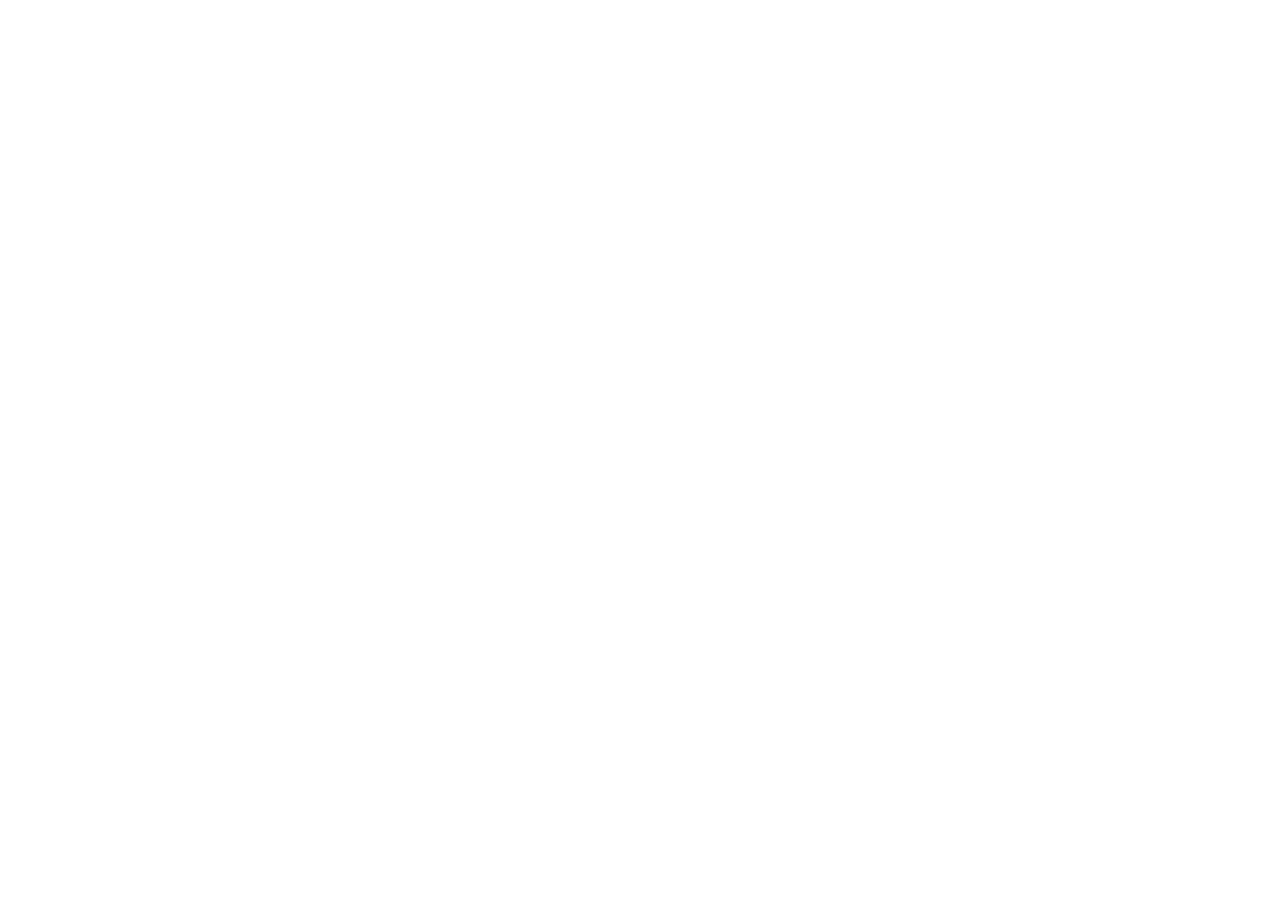
==== index.html @ dc6ab936 "test" ====
<!DOCTYPE html>
<html lang="en">
<head>
    <meta charset="UTF-8">
    <meta name="viewport" content="width=device-width, initial-scale=1.0">
    <title>Document</title>
</head>
<body>
    <script src="index.js"></script>
</body>
</html>
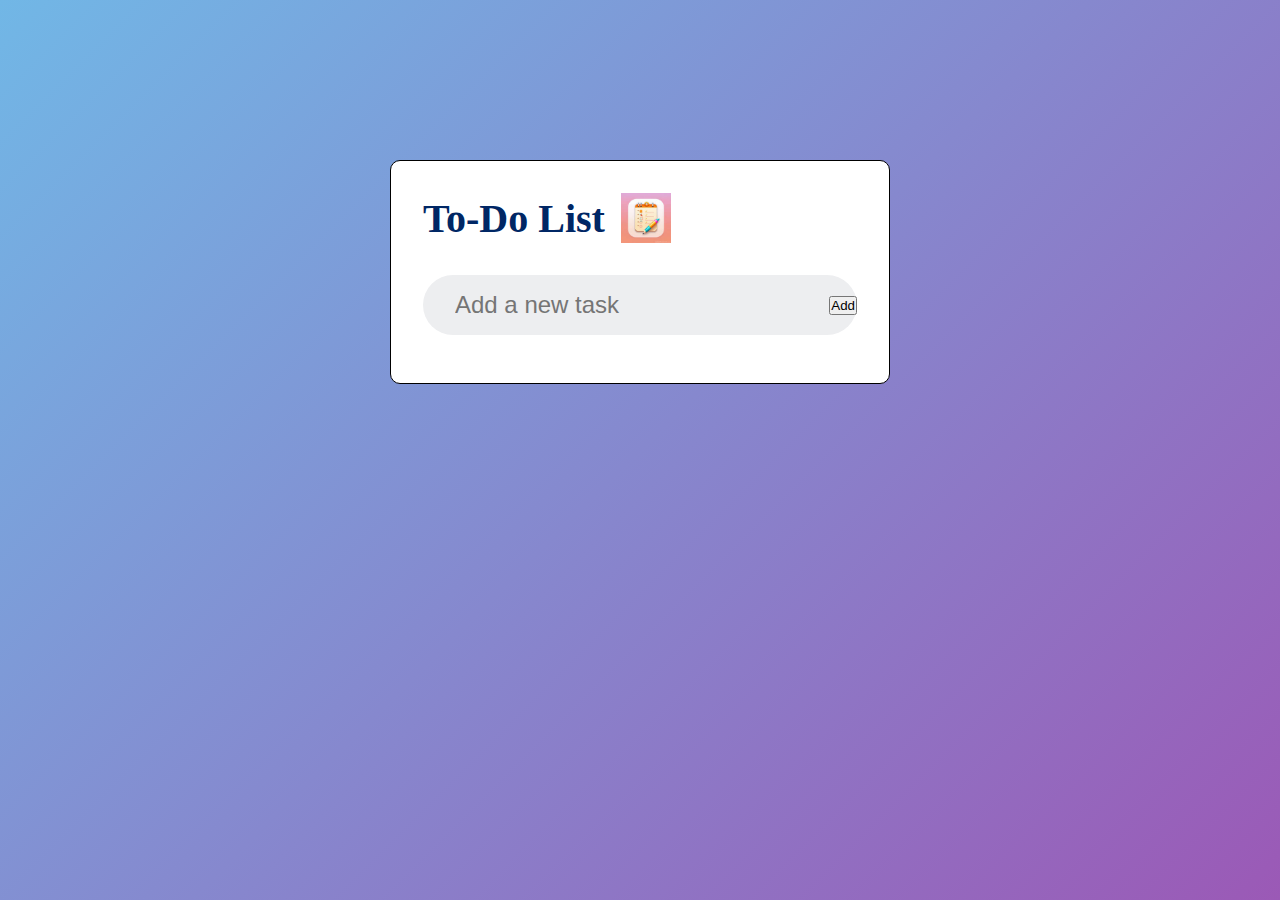
==== commit 2fc6e1ac: "styled the input textbox" ====
--- a/index.html
+++ b/index.html
@@ -3,9 +3,21 @@
 <head>
     <meta charset="UTF-8">
     <meta name="viewport" content="width=device-width, initial-scale=1.0">
-    <title>Document</title>
+    <title>To Do List</title>
+    <link rel="stylesheet" href="styles.css">
 </head>
 <body>
+    <div class="container">
+        <div class="todo-app">
+            <h2>To-Do List <img src="images/todoListIcon.jpg" alt="icon of a todo list with a pencil and paper"></h2>
+            <div class="row">
+                <input type="text" id="input-box" placeholder="Add a new task">
+                <button class="todo-button" type="submit">Add</button>
+            </div>
+
+
+        </div>
+    </div>
     <script src="index.js"></script>
 </body>
 </html>--- a/styles.css
+++ b/styles.css
@@ -0,0 +1,65 @@
+@import url('https://fonts.googleapis.com/css2?family=Mea+Culpa&display=swap');
+
+
+.mea-culpa-regular {
+    font-family: "Mea Culpa", cursive;
+    font-weight: 400;
+    font-style: normal;
+  }
+
+  *{
+    margin: 0;
+    padding: 0;
+    box-sizing: border-box;
+}
+/*Formats the entire page*/
+.container {
+    width:100%;
+    min-height: 100vh;
+    background: linear-gradient(135deg, #71b7e6, #9b59b6);
+    padding: 10rem
+}
+/*Formats the div container todo-app*/
+.todo-app {
+    border:black 1px solid;
+    width: 100%; /*takes up 100% of the container */
+    max-width: 500px; /*sets the max width of the 100% container to 500px making the width across the page shorter */
+    background: #fff; /*sets the background color of the container */
+    margin: 0 auto; /*centers the container */
+    padding: 2rem;
+    border-radius: 10px;
+}
+.todo-app h2 {
+    font-size: 2.5rem;
+    font-weight: 700;
+    color: #002765;
+    display: flex; /*makes the h2 a flexbox */
+    align-items: center; /*centers the items in the flexbox */
+    margin-bottom: 2rem;
+}
+.todo-app h2 img {
+    width: 50px;
+    margin-left: 1rem; /*sets the margin to the left of the image */
+}
+/*Formats the div container row*/
+.row {
+    /* border:black 5px solid; */
+    background: #edeef0; /*sets the background color of the row */
+    display: flex; /*makes the row a flexbox */
+    justify-content: space-between; /*sets the space between the items in the flexbox */
+    align-items: center; /*centers the items in the flexbox */
+    margin-bottom: 1rem;
+    padding-left: 1rem; /*sets the padding to the left of the row */
+    border-radius: 30px;
+}
+input {
+    flex: 1; /*sets the input to take up the entire space of the row */
+    border: none; /*removes the border */
+    outline: none; /*removes the outline */
+    background: transparent; /*sets the background to transparent */
+    font-size: 1.5rem;
+    font-weight: 14px;
+    padding: 1rem;
+}
+
+  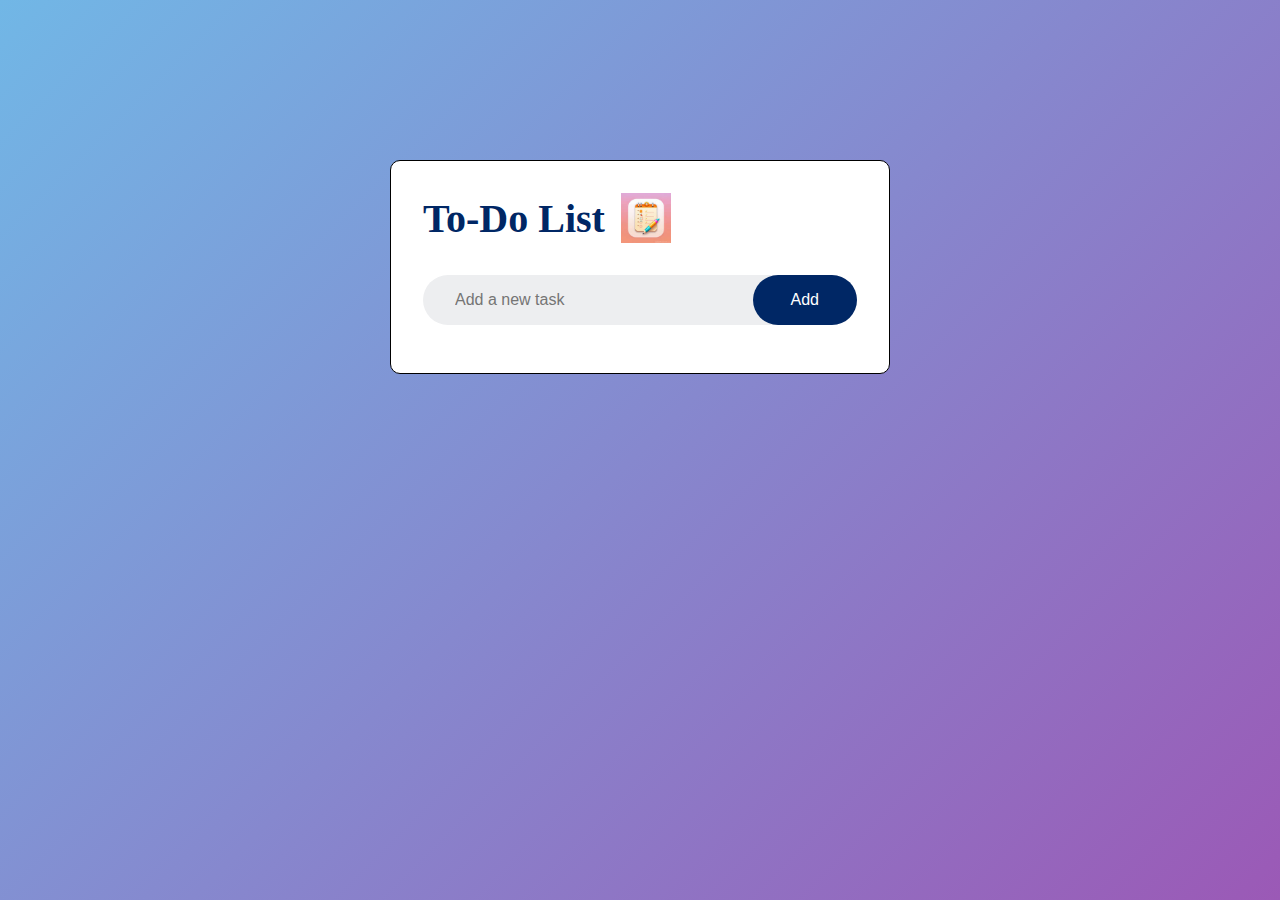
==== commit 377aee41: "created eventListener function" ====
--- a/index.html
+++ b/index.html
@@ -12,8 +12,13 @@
             <h2>To-Do List <img src="images/todoListIcon.jpg" alt="icon of a todo list with a pencil and paper"></h2>
             <div class="row">
                 <input type="text" id="input-box" placeholder="Add a new task">
-                <button class="todo-button" type="submit">Add</button>
+                <button id="todo-button" type="submit">Add</button>
             </div>
+            <ul id="list-container">
+                <!-- <li class="checked">Task 1</li>
+                <li>Task 2</li>
+                <li>Task 3</li> -->
+            </ul>
 
 
         </div>
--- a/styles.css
+++ b/styles.css
@@ -11,6 +11,7 @@
     margin: 0;
     padding: 0;
     box-sizing: border-box;
+    
 }
 /*Formats the entire page*/
 .container {
@@ -57,9 +58,61 @@
     border: none; /*removes the border */
     outline: none; /*removes the outline */
     background: transparent; /*sets the background to transparent */
-    font-size: 1.5rem;
+    font-size: 1rem;
     font-weight: 14px;
     padding: 1rem;
 }
+button {
+    border: none; /*removes the border */
+    outline: none; /*removes the outline */
+    background: #002765; 
+    color: #fff; 
+    padding: 16px 38px; 
+    font-size: 1rem; 
+    cursor: pointer;
+    border-radius: 40px; 
+}
 
-  +ul li {
+    list-style: none; /*removes the bullet points */
+    padding: 12px 8px 12px 50px;
+    user-select: none; /*prevents the user from selecting the text */
+    cursor: pointer;
+    position: relative;
+}
+
+ul li::before {
+    content: '';/*adds content to the list */
+    position: absolute; /*sets the position to absolute */
+    width: 20px;
+    height: 20px;
+    border-radius: 30%;
+    background-image: url(images/uncheckedmark.png);
+    background-size: cover;
+    background-position: center;
+    top: 12px; /*sets the top position */
+    left: 8px; /*sets the left position */
+}
+
+ul li.checked{
+    text-decoration: line-through;
+    color: #bcbcbc;
+}
+
+ul li.checked::before {
+    background-image: url(images/blkcheckmark.png);
+}
+ul li span {
+    position: absolute;
+    right: 0;
+    top: 5px;
+    width: 40px;
+    height: 40px;
+    line-height: 40px;
+    text-align: center;
+}
+
+ul li span:hover{
+    background: #edeef0;
+    cursor: pointer;
+}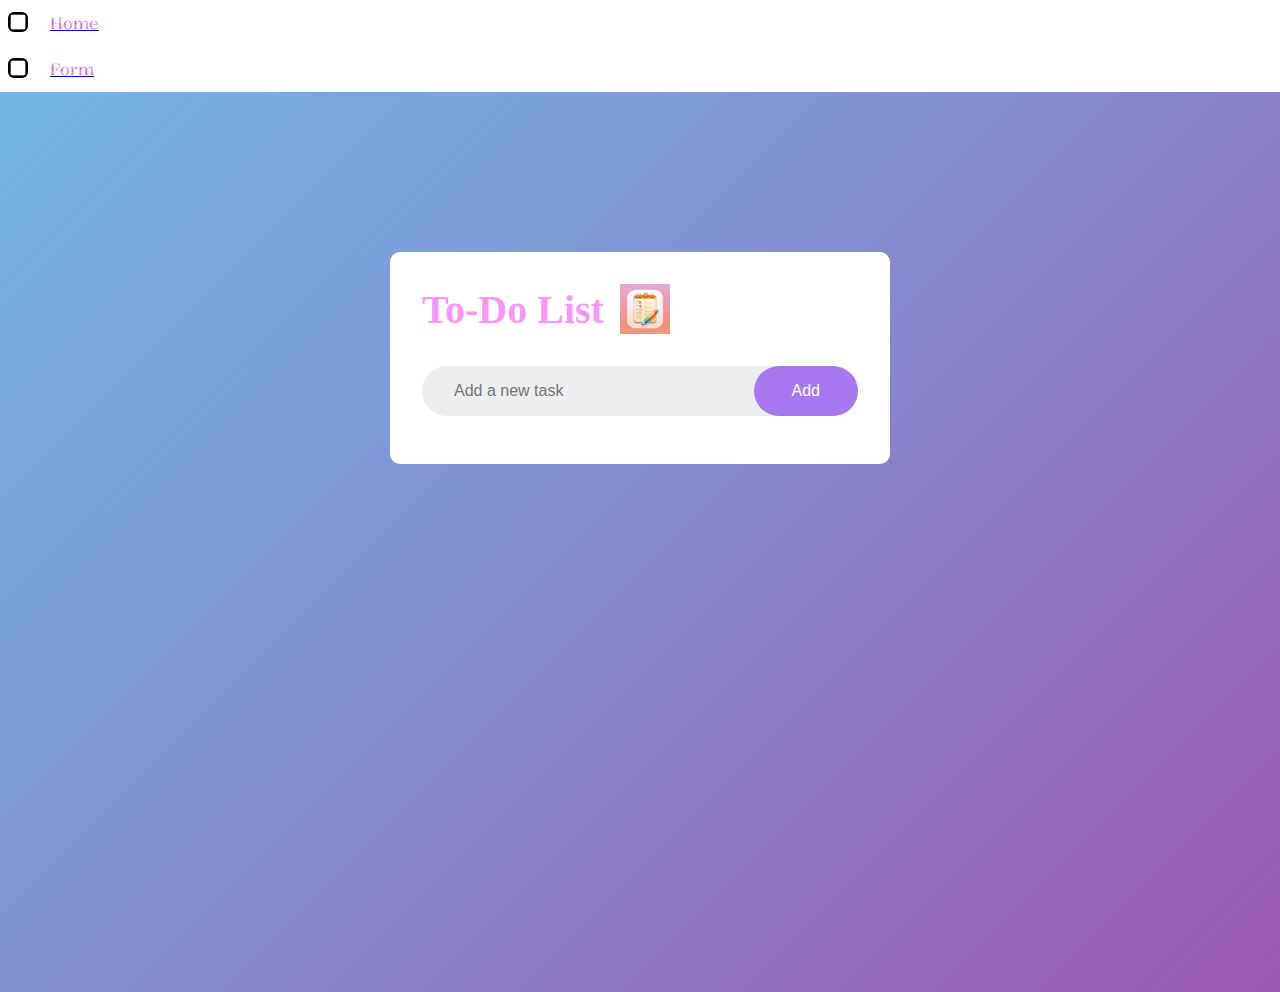
==== commit 5990909e: "added a userform" ====
--- a/index.html
+++ b/index.html
@@ -3,10 +3,18 @@
 <head>
     <meta charset="UTF-8">
     <meta name="viewport" content="width=device-width, initial-scale=1.0">
-    <title>To Do List</title>
+    <title>Moe's To Do List</title>
     <link rel="stylesheet" href="styles.css">
 </head>
 <body>
+    <header>
+        <nav>
+            <ul>
+                <li><a href="index.html">Home</a></li>
+                <li><a href="form.html">Form</a></li>
+            </ul>
+        </nav>
+    </header>
     <div class="container">
         <div class="todo-app">
             <h2>To-Do List <img src="images/todoListIcon.jpg" alt="icon of a todo list with a pencil and paper"></h2>
@@ -19,8 +27,6 @@
                 <li>Task 2</li>
                 <li>Task 3</li> -->
             </ul>
-
-
         </div>
     </div>
     <script src="index.js"></script>
--- a/styles.css
+++ b/styles.css
@@ -1,11 +1,20 @@
-@import url('https://fonts.googleapis.com/css2?family=Mea+Culpa&display=swap');
+@import url('https://fonts.googleapis.com/css2?family=Kalnia+Glaze:wght@600&family=Mea+Culpa&display=swap');
 
+.kalnia-glaze-600 {
+  font-family: "Kalnia Glaze", serif;
+  font-optical-sizing: auto;
+  font-weight: 600;
+  font-style: normal;
+  font-variation-settings:
+    "wdth" 100;
+}
 
 .mea-culpa-regular {
-    font-family: "Mea Culpa", cursive;
+    font-family: "Mea Culpa", serif;
     font-weight: 400;
     font-style: normal;
   }
+  
 
   *{
     margin: 0;
@@ -22,7 +31,6 @@
 }
 /*Formats the div container todo-app*/
 .todo-app {
-    border:black 1px solid;
     width: 100%; /*takes up 100% of the container */
     max-width: 500px; /*sets the max width of the 100% container to 500px making the width across the page shorter */
     background: #fff; /*sets the background color of the container */
@@ -33,7 +41,7 @@
 .todo-app h2 {
     font-size: 2.5rem;
     font-weight: 700;
-    color: #002765;
+    color: #f22bf285;
     display: flex; /*makes the h2 a flexbox */
     align-items: center; /*centers the items in the flexbox */
     margin-bottom: 2rem;
@@ -74,6 +82,7 @@
 }
 
 ul li {
+    font-family: "Kalnia Glaze", serif;
     list-style: none; /*removes the bullet points */
     padding: 12px 8px 12px 50px;
     user-select: none; /*prevents the user from selecting the text */
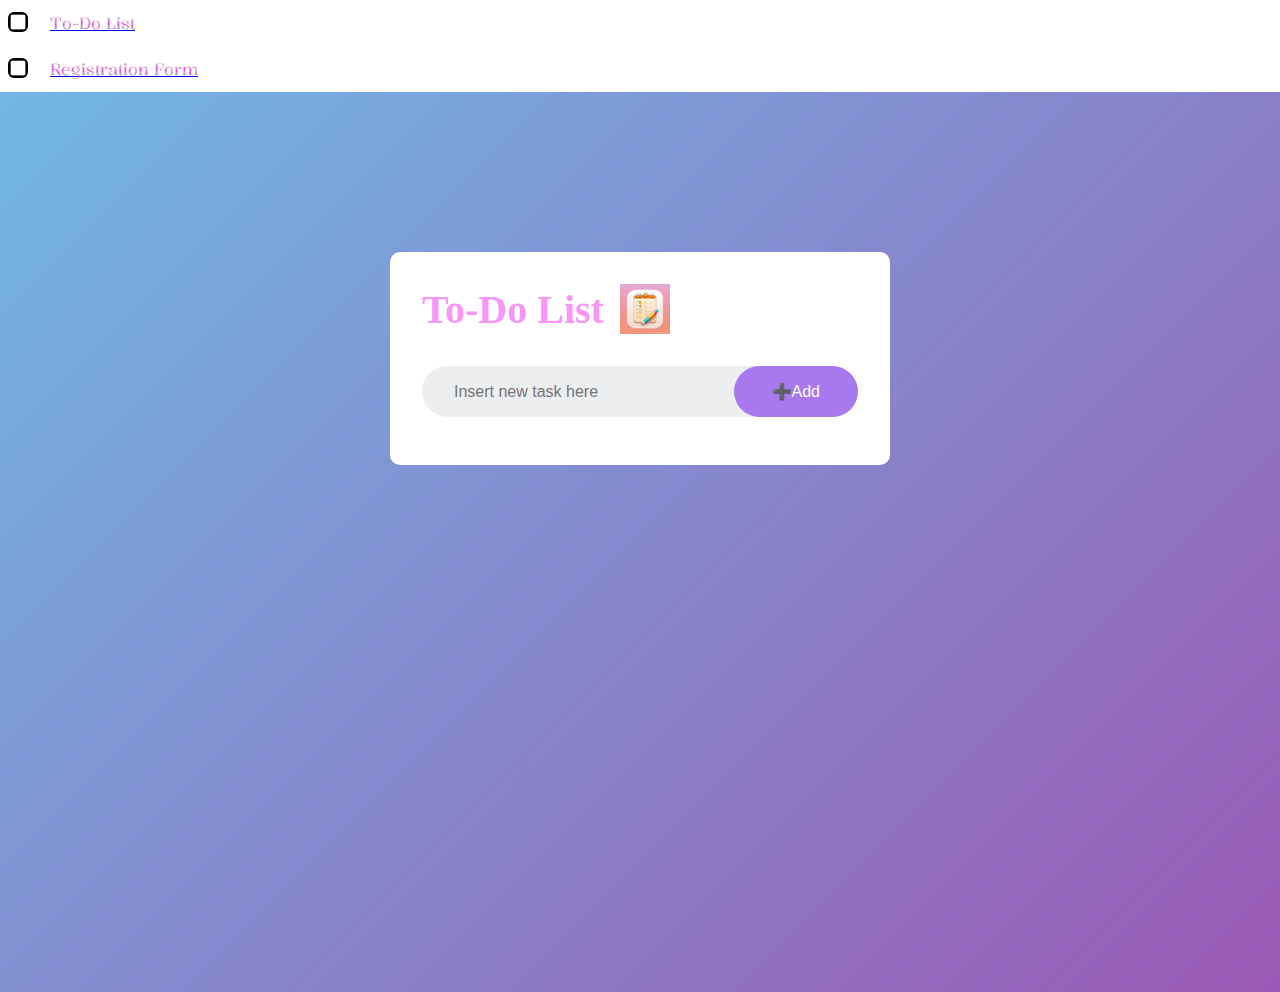
==== commit de8bc52f: "completed registration form" ====
--- a/index.html
+++ b/index.html
@@ -10,8 +10,8 @@
     <header>
         <nav>
             <ul>
-                <li><a href="index.html">Home</a></li>
-                <li><a href="form.html">Form</a></li>
+                <li><a href="index.html">To-Do List</a></li>
+                <li><a href="form.html">Registration Form</a></li>
             </ul>
         </nav>
     </header>
@@ -19,8 +19,8 @@
         <div class="todo-app">
             <h2>To-Do List <img src="images/todoListIcon.jpg" alt="icon of a todo list with a pencil and paper"></h2>
             <div class="row">
-                <input type="text" id="input-box" placeholder="Add a new task">
-                <button id="todo-button" type="submit">Add</button>
+                <input type="text" id="input-box" placeholder="Insert new task here">
+                <button id="todo-button" type="submit">➕Add</button>
             </div>
             <ul id="list-container">
                 <!-- <li class="checked">Task 1</li>
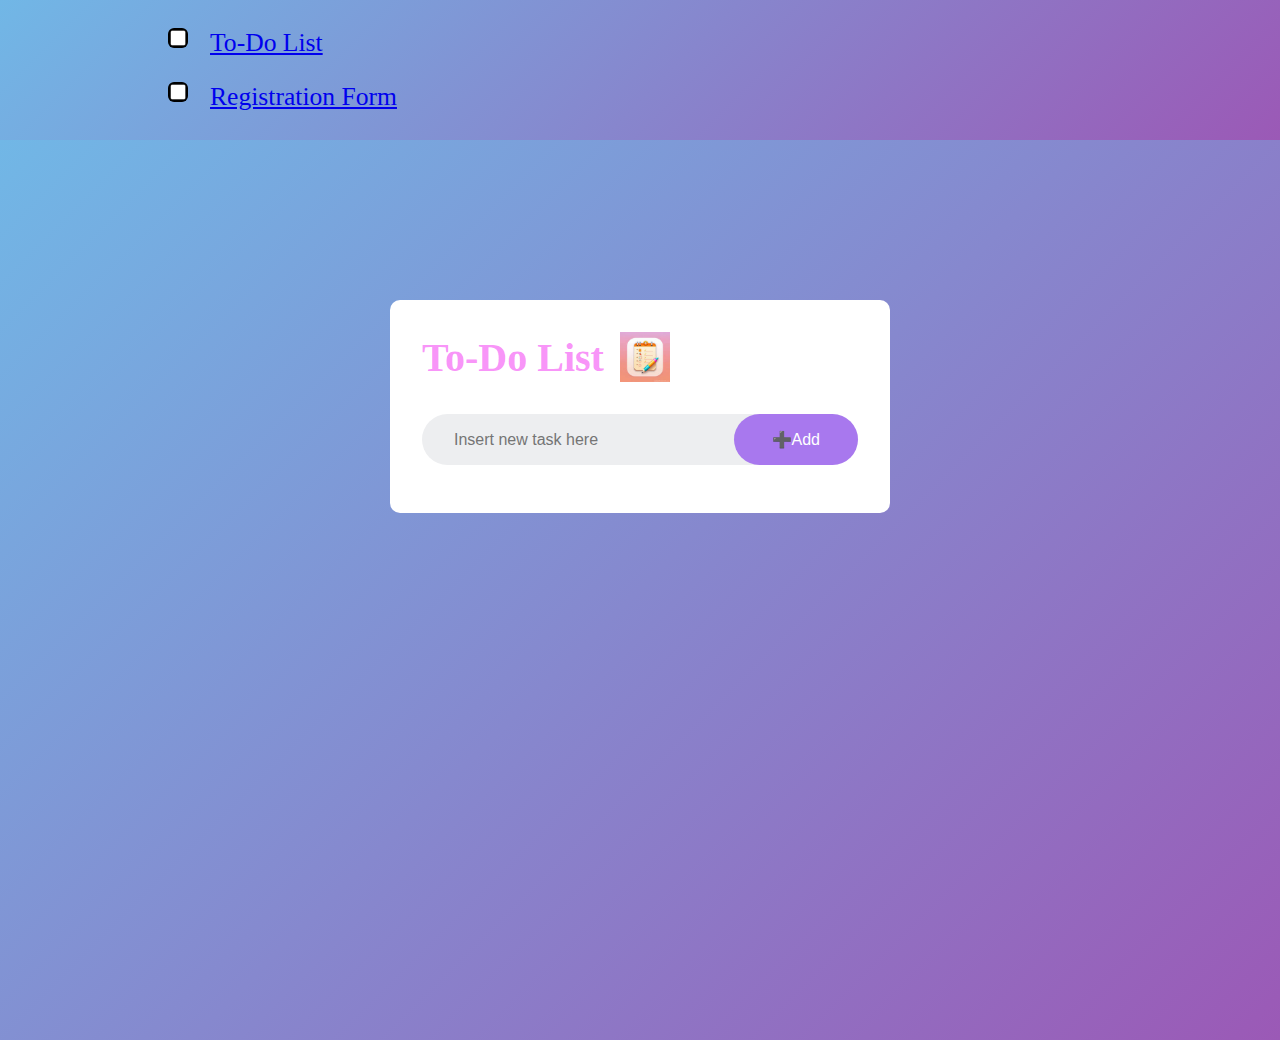
==== commit 36b8fc4c: "updated anchor links" ====
--- a/index.html
+++ b/index.html
@@ -9,9 +9,9 @@
 <body>
     <header>
         <nav>
-            <ul>
-                <li><a href="index.html">To-Do List</a></li>
-                <li><a href="form.html">Registration Form</a></li>
+            <ul class="ul-nav">
+                <li class="li-nav"><a class="a-nav" href="index.html">To-Do List</a></li>
+                <li class="li-nav"><a class="a-nav" href="form.html">Registration Form</a></li>
             </ul>
         </nav>
     </header>
--- a/styles.css
+++ b/styles.css
@@ -22,6 +22,26 @@
     box-sizing: border-box;
     
 }
+
+.ul-nav {
+    padding: 1rem 10rem;
+    background: linear-gradient(135deg, #71b7e6, #9b59b6);
+    list-style: none;
+}
+
+.li-nav {
+    color: white;
+    font-family: Cambria, Cochin, Georgia, Times, 'Times New Roman', serif;
+    font-size: 1.6rem;
+    list-style: none;
+    
+}
+
+.a-nav{
+    list-style: none;
+}
+
+
 /*Formats the entire page*/
 .container {
     width:100%;
